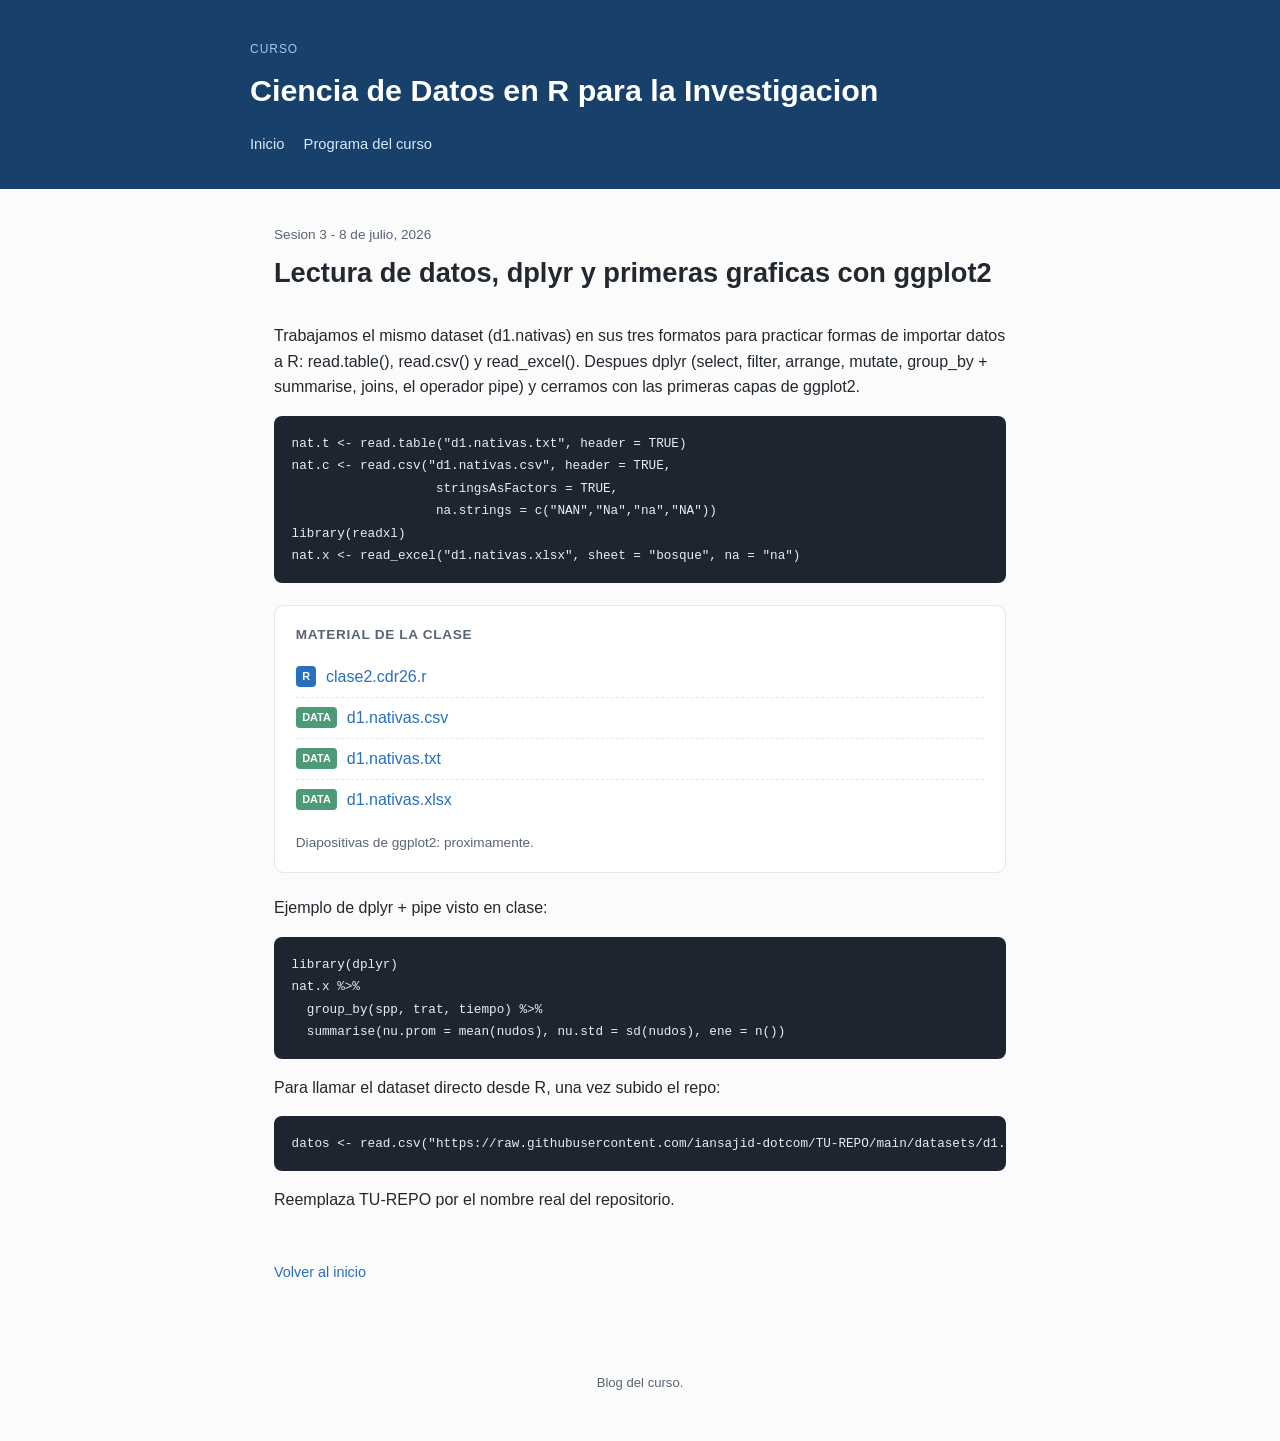
==== clases/clase-02-manipulacion-de-datos.html @ f5fd13aa "Add files via upload" ====
<!DOCTYPE html>
<html lang="es">
<head>
<meta charset="UTF-8">
<title>Clase 2 - Lectura de datos, dplyr y ggplot2</title>
<link rel="stylesheet" href="../css/style.css">
</head>
<body>
<header class="site-header">
  <div class="header-inner">
    <p class="kicker">Curso</p>
    <h1>Ciencia de Datos en R para la Investigacion</h1>
  </div>
  <nav class="site-nav">
    <a href="../index.html">Inicio</a>
    <a href="../syllabus.pdf">Programa del curso</a>
  </nav>
</header>
<main>
  <div class="post-header">
    <div class="fecha">Sesion 3 - 8 de julio, 2026</div>
    <h1>Lectura de datos, dplyr y primeras graficas con ggplot2</h1>
  </div>
  <div class="post-body">
    <p>
      Trabajamos el mismo dataset (d1.nativas) en sus tres formatos para
      practicar formas de importar datos a R: read.table(), read.csv() y
      read_excel(). Despues dplyr (select, filter, arrange, mutate, group_by
      + summarise, joins, el operador pipe) y cerramos con las primeras
      capas de ggplot2.
    </p>
    <pre><code>nat.t &lt;- read.table("d1.nativas.txt", header = TRUE)
nat.c &lt;- read.csv("d1.nativas.csv", header = TRUE,
                   stringsAsFactors = TRUE,
                   na.strings = c("NAN","Na","na","NA"))
library(readxl)
nat.x &lt;- read_excel("d1.nativas.xlsx", sheet = "bosque", na = "na")</code></pre>
  </div>
  <div class="material-box">
    <h4>Material de la clase</h4>
    <ul class="material-list">
      <li><span class="badge R">R</span> <a href="../scripts/clase2.cdr26.r">clase2.cdr26.r</a></li>
      <li><span class="badge DATA">DATA</span> <a href="../datasets/d1.nativas.csv">d1.nativas.csv</a></li>
      <li><span class="badge DATA">DATA</span> <a href="../datasets/d1.nativas.txt">d1.nativas.txt</a></li>
      <li><span class="badge DATA">DATA</span> <a href="../datasets/d1.nativas.xlsx">d1.nativas.xlsx</a></li>
    </ul>
    <p style="margin:0.8rem 0 0;font-size:0.85rem;color:var(--texto-suave);">Diapositivas de ggplot2: proximamente.</p>
  </div>
  <div class="post-body">
    <p>Ejemplo de dplyr + pipe visto en clase:</p>
    <pre><code>library(dplyr)
nat.x %&gt;%
  group_by(spp, trat, tiempo) %&gt;%
  summarise(nu.prom = mean(nudos), nu.std = sd(nudos), ene = n())</code></pre>
    <p>Para llamar el dataset directo desde R, una vez subido el repo:</p>
    <pre><code>datos &lt;- read.csv("https://raw.githubusercontent.com/iansajid-dotcom/TU-REPO/main/datasets/d1.nativas.csv")</code></pre>
    <p>Reemplaza TU-REPO por el nombre real del repositorio.</p>
  </div>
  <a class="volver" href="../index.html">Volver al inicio</a>
</main>
<footer class="site-footer">Blog del curso.</footer>
</body>
</html>
---- css/style.css ----
:root {
  --azul: #276FBF;
  --azul-oscuro: #17406B;
  --texto: #22282f;
  --texto-suave: #5a6472;
  --fondo: #fbfbfc;
  --borde: #e4e7eb;
  --acento: #4C9A76;
  --font: -apple-system, BlinkMacSystemFont, "Segoe UI", Roboto, Helvetica, Arial, sans-serif;
}

* { box-sizing: border-box; }

body {
  margin: 0;
  font-family: var(--font);
  color: var(--texto);
  background: var(--fondo);
  line-height: 1.6;
}

a { color: var(--azul); text-decoration: none; }
a:hover { text-decoration: underline; }

header.site-header {
  background: var(--azul-oscuro);
  color: #fff;
  padding: 2.5rem 1.5rem 2rem;
}

.header-inner {
  max-width: 780px;
  margin: 0 auto;
}

header.site-header .kicker {
  text-transform: uppercase;
  letter-spacing: 0.08em;
  font-size: 0.75rem;
  color: #a8c6e6;
  margin: 0 0 0.4rem;
}

header.site-header h1 {
  margin: 0 0 0.5rem;
  font-size: 1.9rem;
}

header.site-header p.desc {
  margin: 0;
  color: #cfe0f0;
  font-size: 1rem;
}

nav.site-nav {
  max-width: 780px;
  margin: 1.2rem auto 0;
  display: flex;
  gap: 1.2rem;
  font-size: 0.92rem;
}

nav.site-nav a { color: #d8e8f7; }

main {
  max-width: 780px;
  margin: 0 auto;
  padding: 2.2rem 1.5rem 4rem;
}

section.intro {
  margin-bottom: 2.2rem;
  padding-bottom: 1.6rem;
  border-bottom: 1px solid var(--borde);
  color: var(--texto-suave);
}

h2.section-title {
  font-size: 0.85rem;
  text-transform: uppercase;
  letter-spacing: 0.06em;
  color: var(--texto-suave);
  margin: 2rem 0 1rem;
}

article.post-card {
  padding: 1.3rem 0;
  border-bottom: 1px solid var(--borde);
}

article.post-card:last-child { border-bottom: none; }

.post-card .fecha {
  font-size: 0.8rem;
  color: var(--texto-suave);
  margin-bottom: 0.25rem;
}

.post-card h3 {
  margin: 0 0 0.4rem;
  font-size: 1.2rem;
}

.post-card p {
  margin: 0 0 0.6rem;
  color: var(--texto-suave);
}

.tags { display: flex; gap: 0.4rem; flex-wrap: wrap; margin-top: 0.5rem; }

.tag {
  font-size: 0.72rem;
  background: #eaf1f9;
  color: var(--azul-oscuro);
  padding: 0.15rem 0.55rem;
  border-radius: 999px;
}

/* Post individual */
.post-header {
  margin-bottom: 1.8rem;
}

.post-header .fecha {
  font-size: 0.85rem;
  color: var(--texto-suave);
}

.post-header h1 {
  margin: 0.3rem 0 0.6rem;
  font-size: 1.7rem;
}

.material-box {
  background: #fff;
  border: 1px solid var(--borde);
  border-radius: 10px;
  padding: 1.1rem 1.3rem;
  margin: 1.4rem 0;
}

.material-box h4 {
  margin: 0 0 0.7rem;
  font-size: 0.85rem;
  text-transform: uppercase;
  letter-spacing: 0.05em;
  color: var(--texto-suave);
}

.material-list { list-style: none; margin: 0; padding: 0; }

.material-list li {
  display: flex;
  align-items: center;
  gap: 0.6rem;
  padding: 0.45rem 0;
}

.material-list li + li { border-top: 1px dashed var(--borde); }

.badge {
  font-size: 0.68rem;
  font-weight: 600;
  padding: 0.1rem 0.4rem;
  border-radius: 4px;
  color: #fff;
  flex-shrink: 0;
}

.badge.R { background: var(--azul); }
.badge.PPT { background: #d9713c; }
.badge.PDF { background: #b3413a; }
.badge.DATA { background: var(--acento); }

.post-body pre {
  background: #1e2530;
  color: #e8edf3;
  padding: 1rem 1.1rem;
  border-radius: 8px;
  overflow-x: auto;
  font-size: 0.88rem;
}

.post-body code {
  font-family: "SF Mono", Menlo, Consolas, monospace;
  font-size: 0.9em;
}

.post-body :not(pre) > code {
  background: #eef1f4;
  padding: 0.1rem 0.35rem;
  border-radius: 4px;
}

.volver { display: inline-block; margin-top: 2rem; font-size: 0.9rem; }

footer.site-footer {
  max-width: 780px;
  margin: 0 auto;
  padding: 1.5rem 1.5rem 3rem;
  color: var(--texto-suave);
  font-size: 0.82rem;
  text-align: center;
}
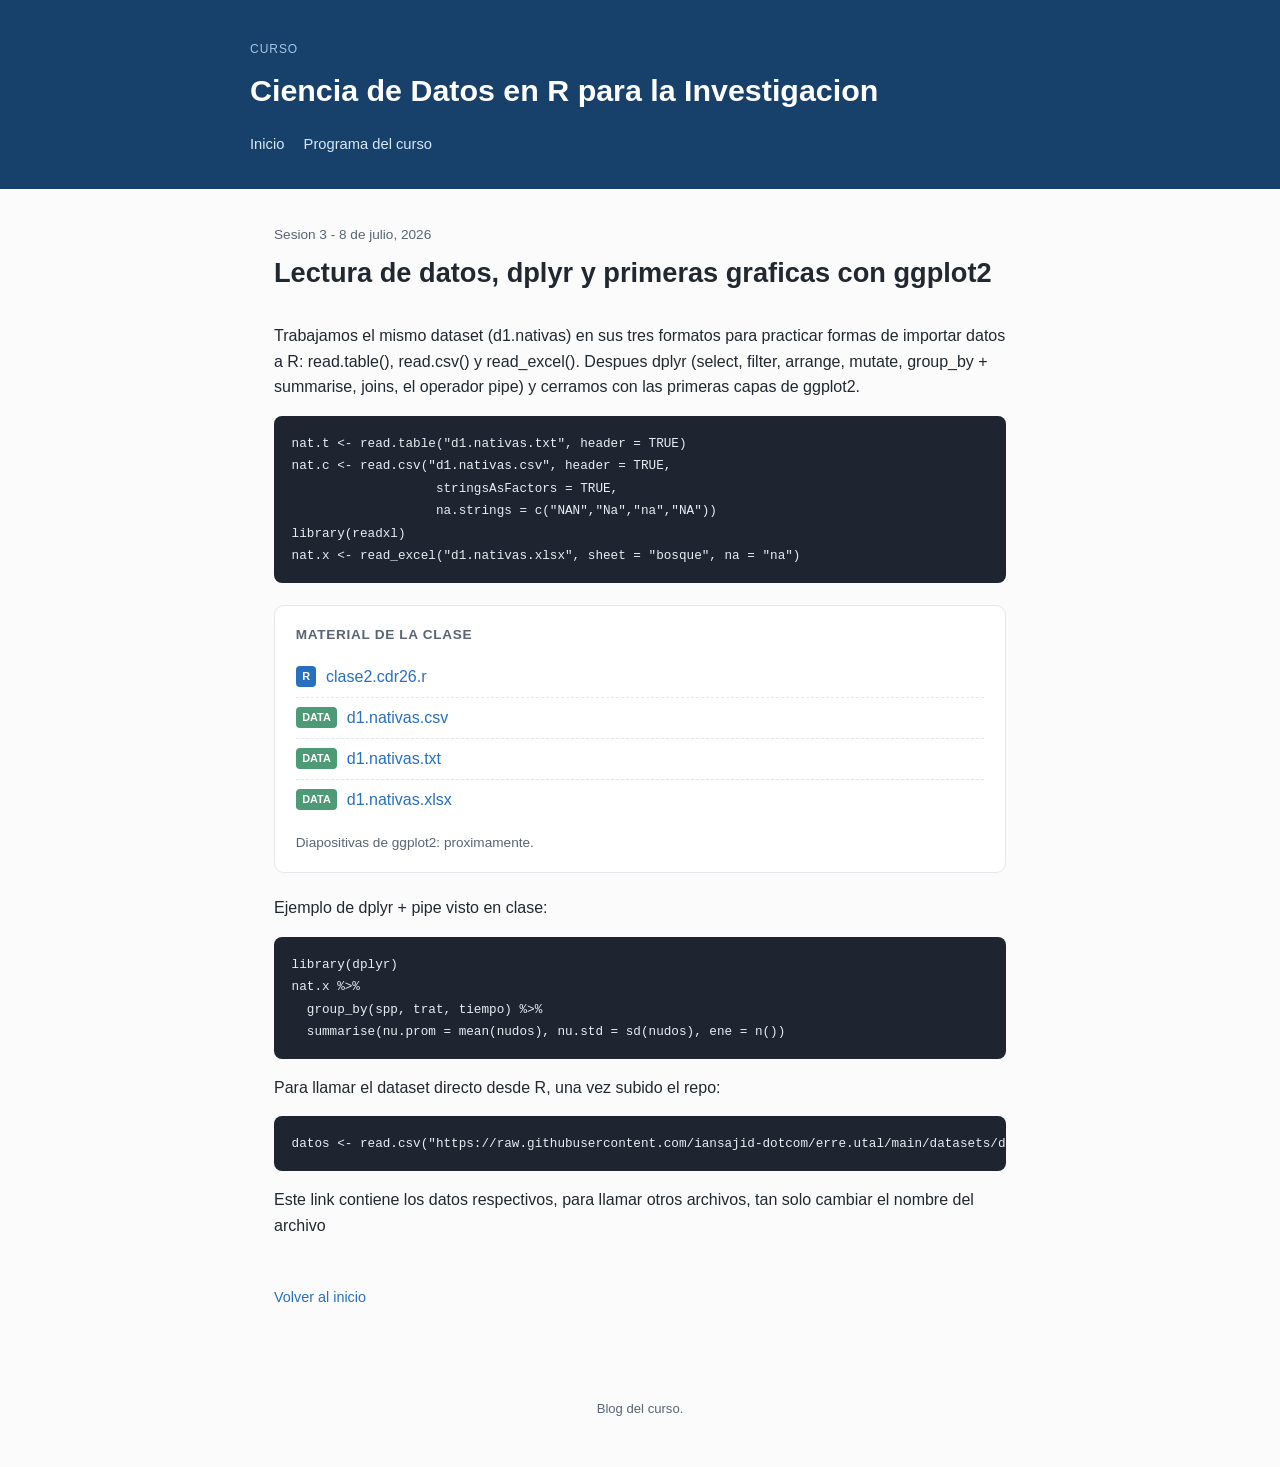
==== commit 793f73ef: "Update clase-02-manipulacion-de-datos.html" ====
--- a/clases/clase-02-manipulacion-de-datos.html
+++ b/clases/clase-02-manipulacion-de-datos.html
@@ -53,8 +53,8 @@
   group_by(spp, trat, tiempo) %&gt;%
   summarise(nu.prom = mean(nudos), nu.std = sd(nudos), ene = n())</code></pre>
     <p>Para llamar el dataset directo desde R, una vez subido el repo:</p>
-    <pre><code>datos &lt;- read.csv("https://raw.githubusercontent.com/iansajid-dotcom/TU-REPO/main/datasets/d1.nativas.csv")</code></pre>
-    <p>Reemplaza TU-REPO por el nombre real del repositorio.</p>
+    <pre><code>datos &lt;- read.csv("https://raw.githubusercontent.com/iansajid-dotcom/erre.utal/main/datasets/d1.nativas.csv")</code></pre>
+    <p>Este link contiene los datos respectivos, para llamar otros archivos, tan solo cambiar el nombre del archivo</p>
   </div>
   <a class="volver" href="../index.html">Volver al inicio</a>
 </main>
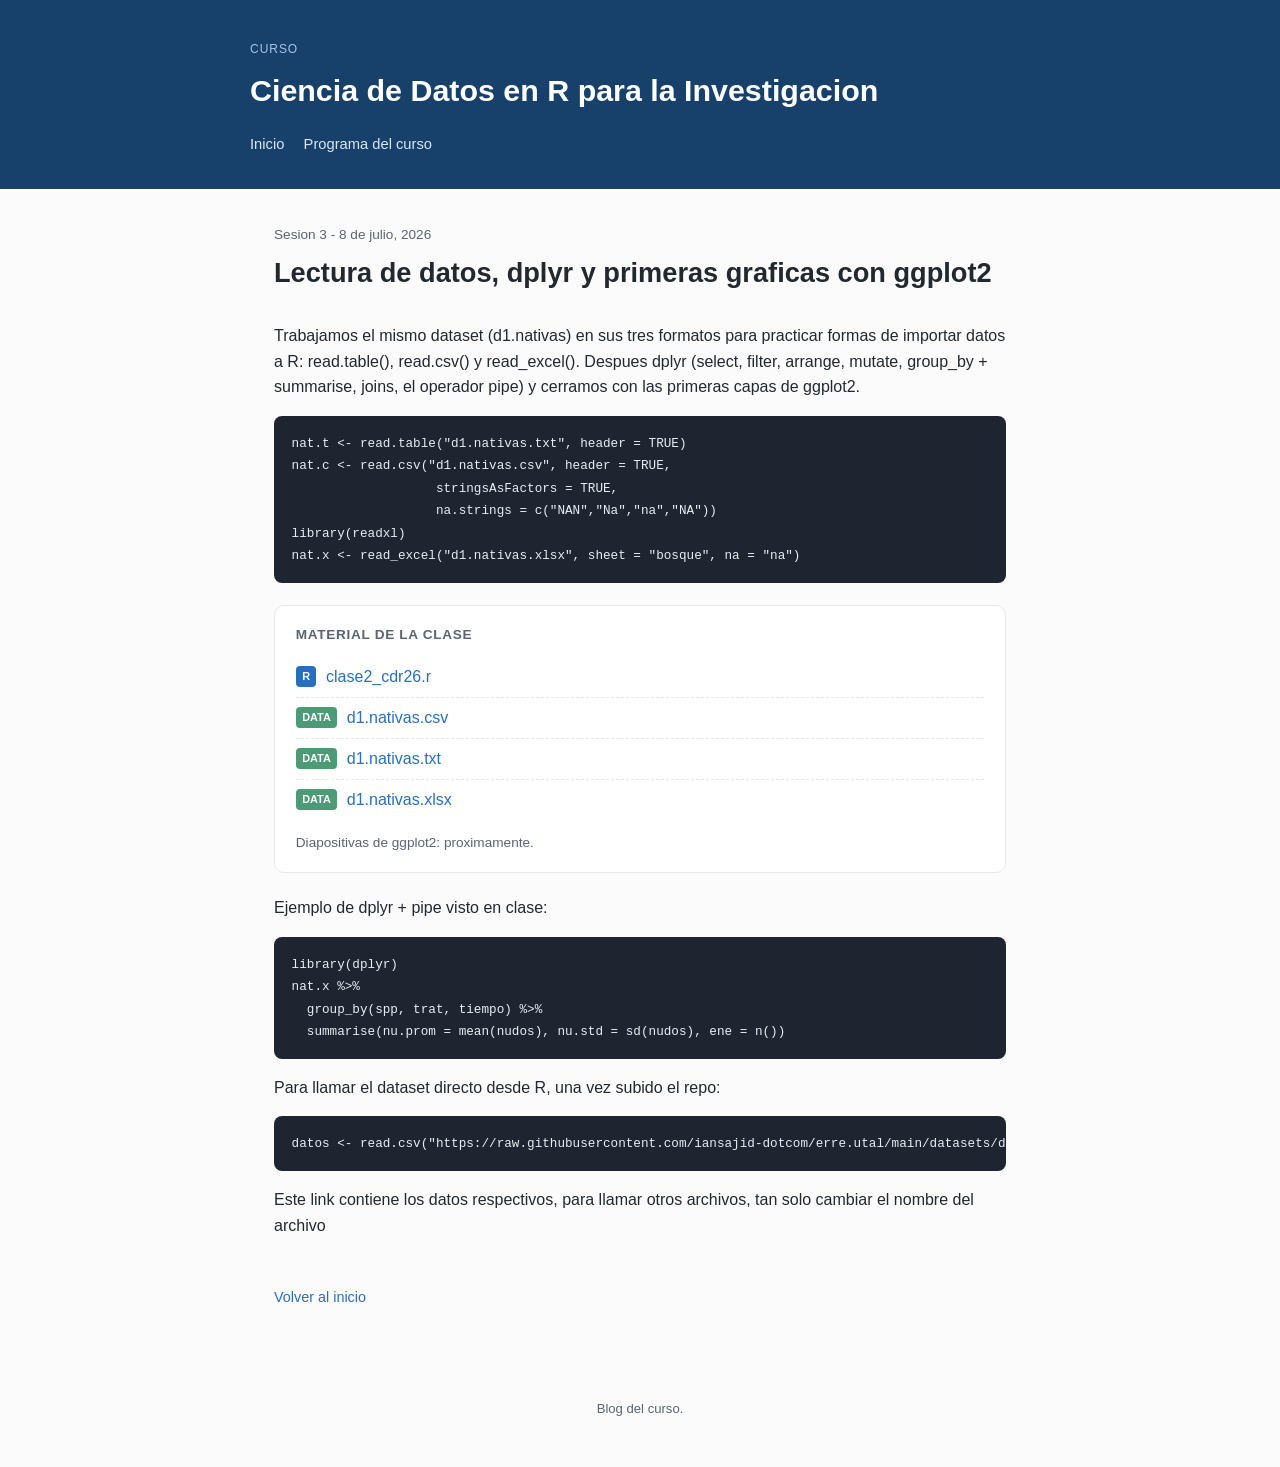
==== commit 4405d37e: "Update clase-02-manipulacion-de-datos.html" ====
--- a/clases/clase-02-manipulacion-de-datos.html
+++ b/clases/clase-02-manipulacion-de-datos.html
@@ -39,7 +39,7 @@
   <div class="material-box">
     <h4>Material de la clase</h4>
     <ul class="material-list">
-      <li><span class="badge R">R</span> <a href="../scripts/clase2.cdr26.r">clase2.cdr26.r</a></li>
+      <li><span class="badge R">R</span> <a href="../scripts/clase2.cdr26.r">clase2_cdr26.r</a></li>
       <li><span class="badge DATA">DATA</span> <a href="../datasets/d1.nativas.csv">d1.nativas.csv</a></li>
       <li><span class="badge DATA">DATA</span> <a href="../datasets/d1.nativas.txt">d1.nativas.txt</a></li>
       <li><span class="badge DATA">DATA</span> <a href="../datasets/d1.nativas.xlsx">d1.nativas.xlsx</a></li>
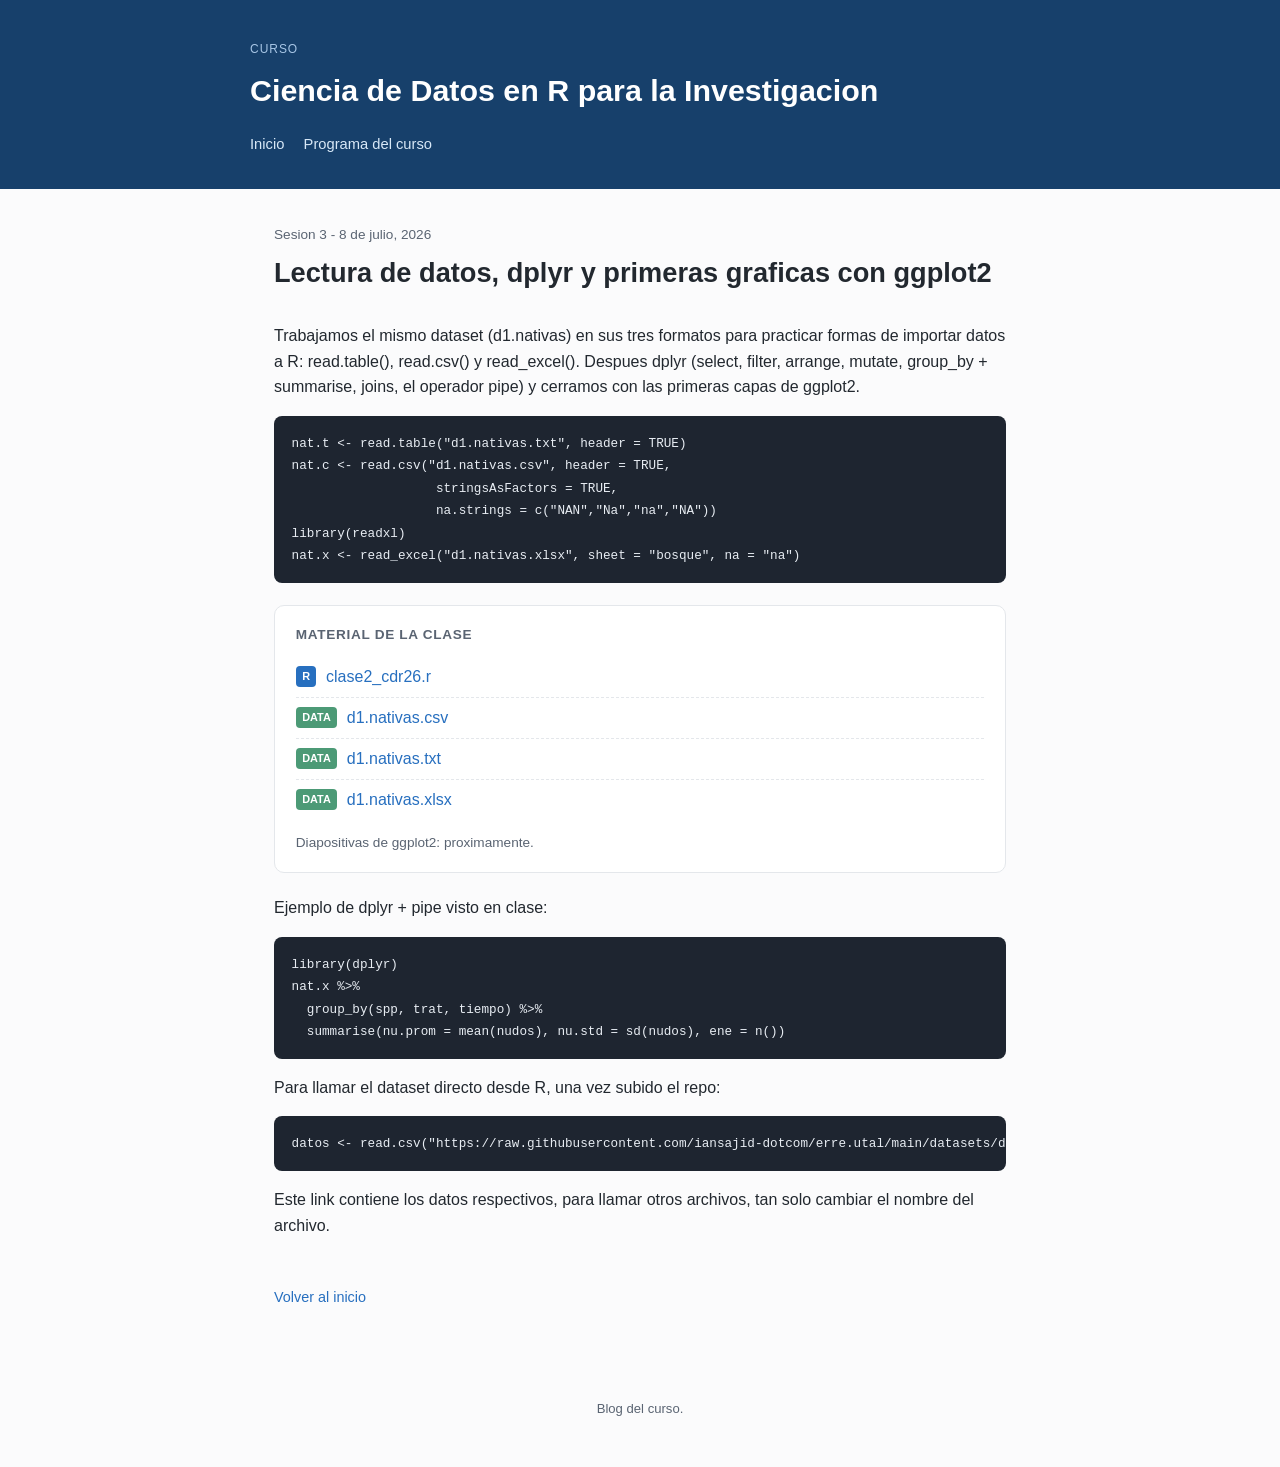
==== commit cafff57f: "Add files via upload" ====
--- a/clases/clase-02-manipulacion-de-datos.html
+++ b/clases/clase-02-manipulacion-de-datos.html
@@ -39,7 +39,7 @@
   <div class="material-box">
     <h4>Material de la clase</h4>
     <ul class="material-list">
-      <li><span class="badge R">R</span> <a href="../scripts/clase2.cdr26.r">clase2_cdr26.r</a></li>
+      <li><span class="badge R">R</span> <a href="../scripts/clase2_cdr26.r">clase2_cdr26.r</a></li>
       <li><span class="badge DATA">DATA</span> <a href="../datasets/d1.nativas.csv">d1.nativas.csv</a></li>
       <li><span class="badge DATA">DATA</span> <a href="../datasets/d1.nativas.txt">d1.nativas.txt</a></li>
       <li><span class="badge DATA">DATA</span> <a href="../datasets/d1.nativas.xlsx">d1.nativas.xlsx</a></li>
@@ -54,7 +54,7 @@
   summarise(nu.prom = mean(nudos), nu.std = sd(nudos), ene = n())</code></pre>
     <p>Para llamar el dataset directo desde R, una vez subido el repo:</p>
     <pre><code>datos &lt;- read.csv("https://raw.githubusercontent.com/iansajid-dotcom/erre.utal/main/datasets/d1.nativas.csv")</code></pre>
-    <p>Este link contiene los datos respectivos, para llamar otros archivos, tan solo cambiar el nombre del archivo</p>
+    <p>Este link contiene los datos respectivos, para llamar otros archivos, tan solo cambiar el nombre del archivo.</p>
   </div>
   <a class="volver" href="../index.html">Volver al inicio</a>
 </main>
--- a/css/style.css
+++ b/css/style.css
@@ -171,6 +171,25 @@
 .badge.PPT { background: #d9713c; }
 .badge.PDF { background: #b3413a; }
 .badge.DATA { background: var(--acento); }
+.badge.DOCX { background: #5a4a9c; }
+
+.post-body table {
+  border-collapse: collapse;
+  width: 100%;
+  margin: 1rem 0 1.4rem;
+  font-size: 0.88rem;
+}
+
+.post-body th, .post-body td {
+  border: 1px solid var(--borde);
+  padding: 0.5rem 0.65rem;
+  text-align: left;
+}
+
+.post-body th {
+  background: #eaf1f9;
+  color: var(--azul-oscuro);
+}
 
 .post-body pre {
   background: #1e2530;
